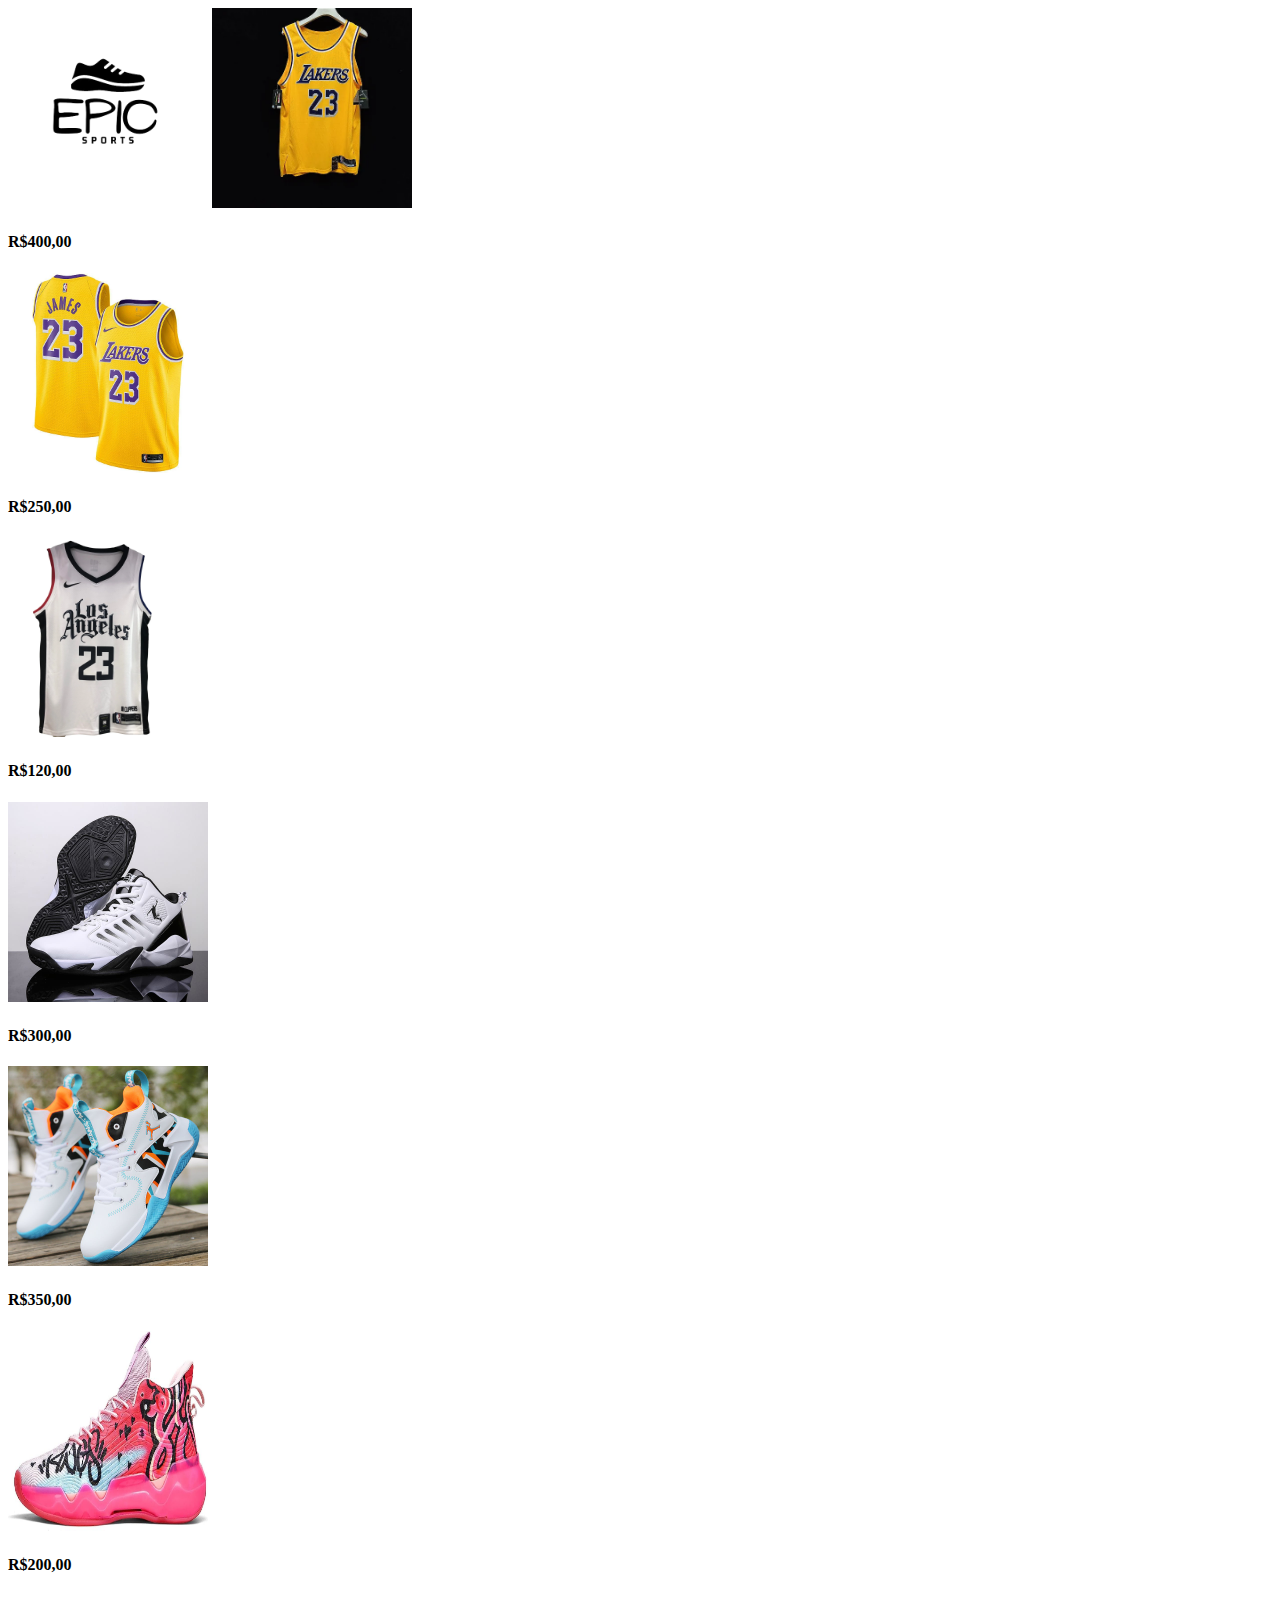
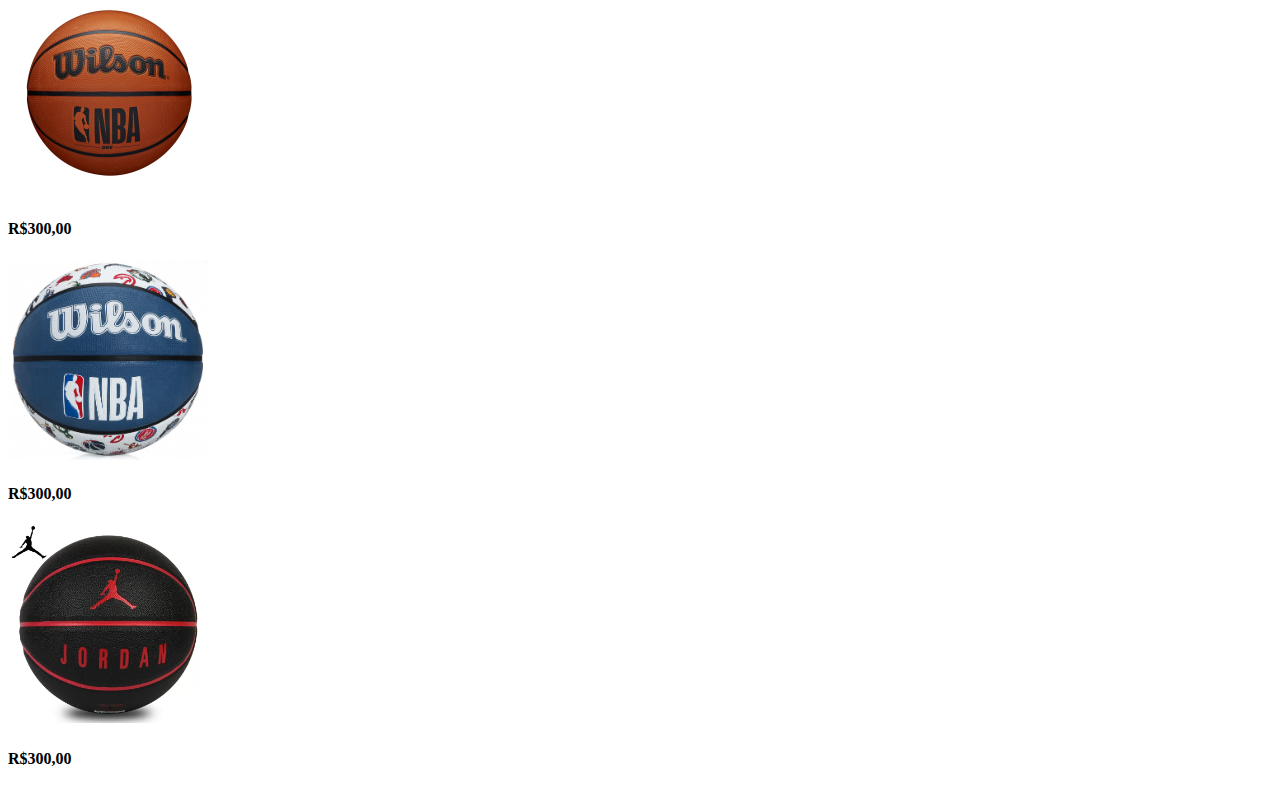
==== atv/esporte/basquete/index.html @ c377b16b "não aguento mais" ====
<!DOCTYPE html>
<html lang="en">
<head>
    <meta charset="UTF-8">
    <meta name="viewport" content="width=device-width, initial-scale=1.0">
    <title>Basquete</title>
    <link rel="stylesheet" href="index.css">
</head>
<body>
    
</body>
<header>
    <img src="../../img/Logo_para_Vendedor_ou_Loja_de_Sneakers_Cor_Neutra_Urbano-removebg-preview.png"/>
    
    <img
    src="../../../img/bblusa.jpg"
    alt="Imagem ilustrativa camisa de basquete" />
    <h4> R$400,00</h4>
    
    <img
     src="../../../img/bblusaf.jpg"
    alt="Imagem ilustrativa camisa de basquete"/>
    <h4>R$250,00</h4>

    <img
    src="../../../img/bblusa3.jpg"
   alt="Imagem ilustrativa camisa de basquete"/>
   <h4>R$120,00</h4>

   <img
   src="../../../img/btenis.jpg"
   alt="Imagem ilustrativa tenis de basquete"/>
   <h4>R$300,00</h4>

   <img
   src="../../../img/btenis2.jpg"
   alt="Imagem ilustrativa tenis basquete"/>
   <h4>R$350,00</h4>

   <img
   src="../../../img/btenis3.jpg"
   alt="Imagem ilustrativa tenis basquete"/>
   <h4>R$200,00</h4>

   <img
   src="../../../img/bbola.jpg"
   alt="Imagem ilustrativa bola basquete"/>
   <h4>R$300,00</h4>

   <img
   src="../../../img/bbola2.jpg"
   alt="Imagem ilustrativa bola basquete"/>
   <h4>R$300,00</h4>

   <img
   src="../../../img/bbola3.jpg"
   alt="Imagem ilustrativa bola basquete"/>
   <h4>R$300,00</h4>
 
  
</header>
</html>
---- atv/esporte/basquete/index.css ----
img{
    width: 200px;
    height: 200px;
    position: relative;
    left: 0%;
    top: 0%
}
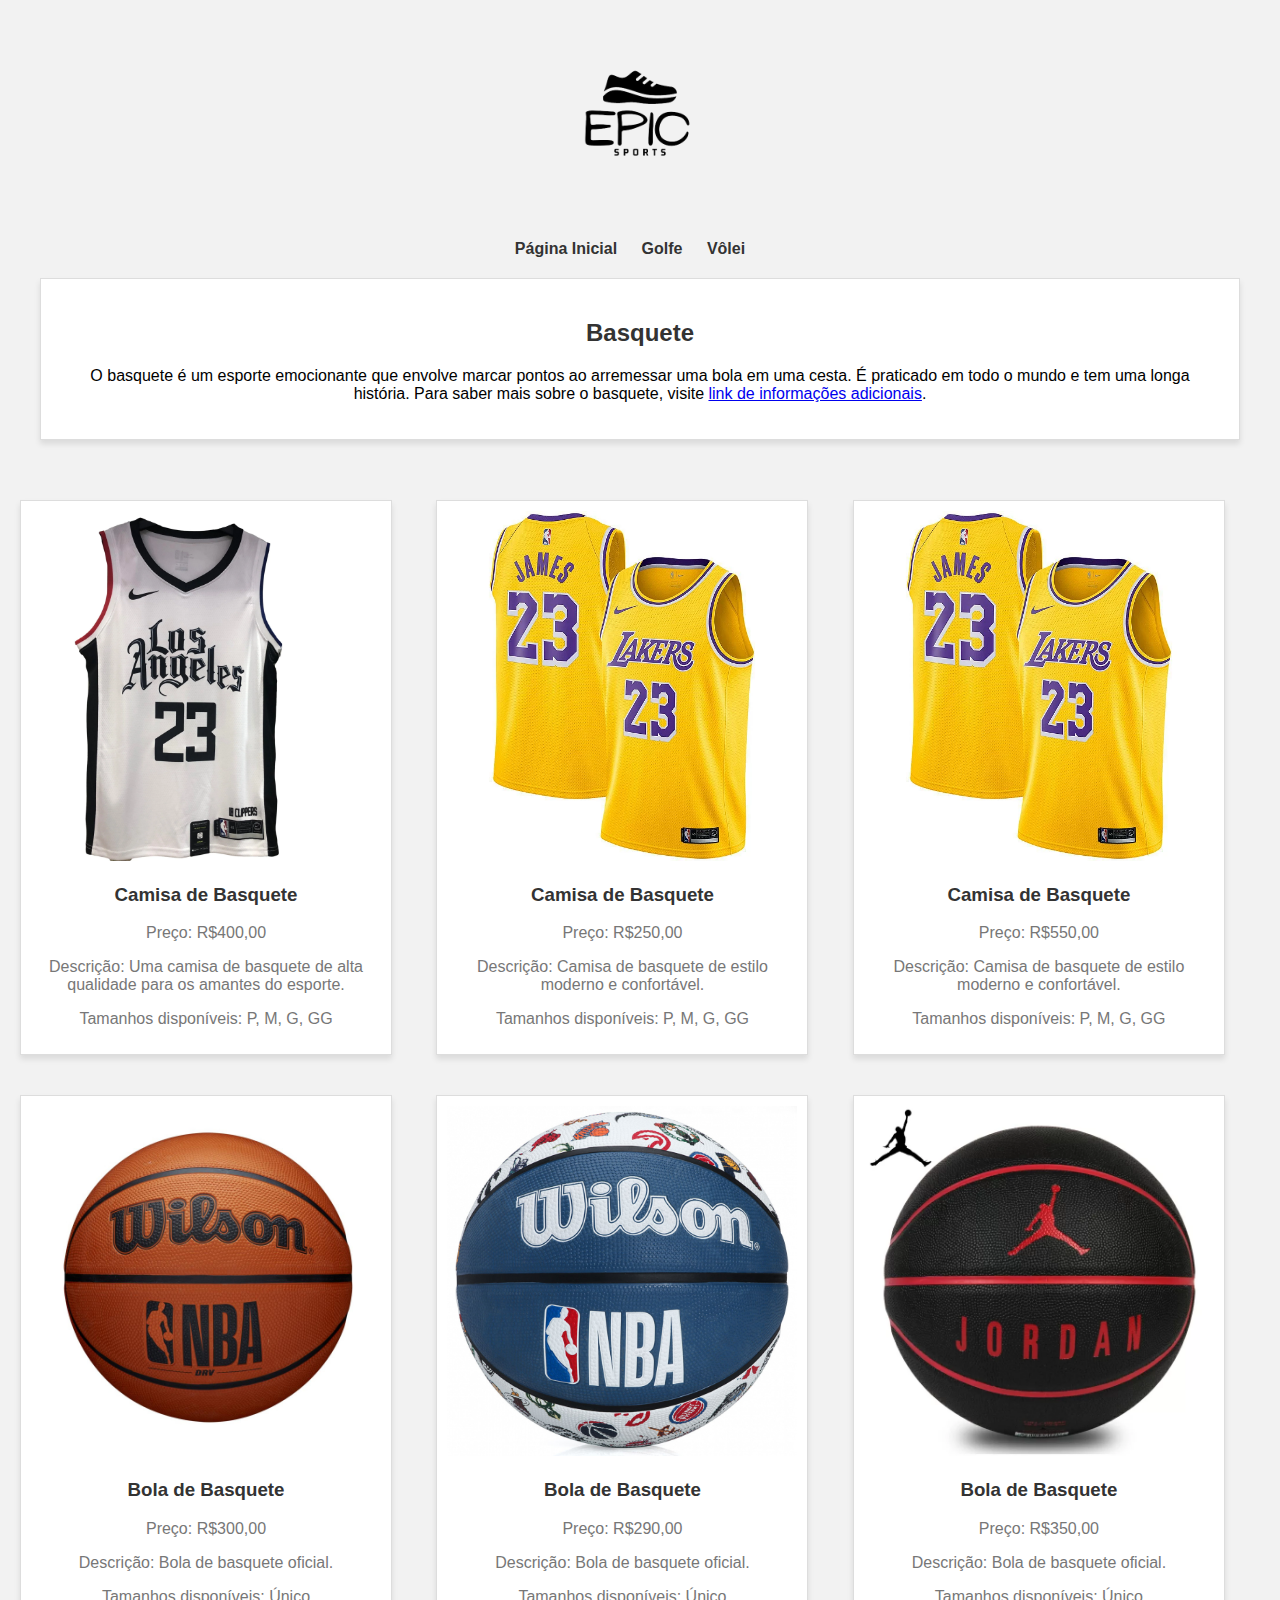
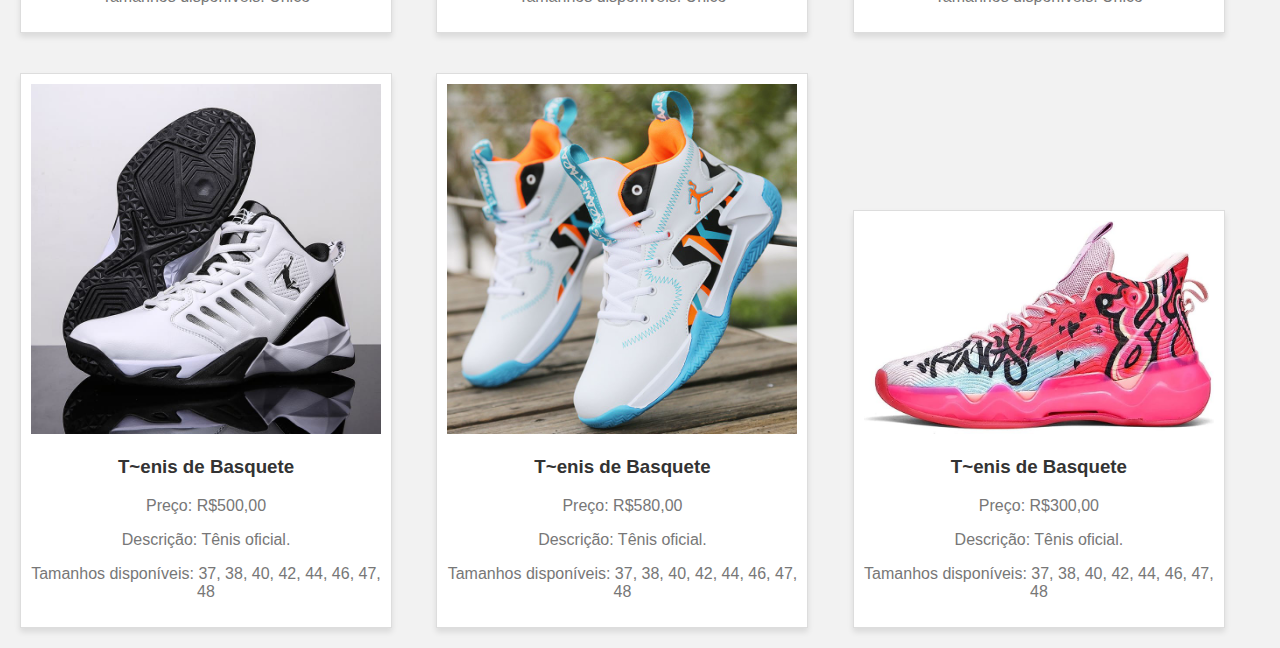
==== commit 11a724aa: "nunca mais faça isso" ====
--- a/atv/esporte/basquete/index.html
+++ b/atv/esporte/basquete/index.html
@@ -3,60 +3,88 @@
 <head>
     <meta charset="UTF-8">
     <meta name="viewport" content="width=device-width, initial-scale=1.0">
-    <title>Basquete</title>
-    <link rel="stylesheet" href="index.css">
+    <title>Loja de Basquete</title>
+    <link rel="stylesheet" href="/style.css">
 </head>
 <body>
-    
+    <header>
+        <div class="logo">
+            <img src="../../../img/Logo_para_Vendedor_ou_Loja_de_Sneakers_Cor_Neutra_Urbano-removebg-preview.png" alt="Logo da Loja">
+        </div>
+        <div class="menu">
+            <ul>
+                <li><a href="../../../index.html">Página Inicial</a></li>
+                <li><a href="../golfe/">Golfe</a></li>
+                <li><a href="../volei/">Vôlei</a></li>
+            </ul>
+        </div>
+        <div class="sport-info">
+            <h2>Basquete</h2>
+            <p>O basquete é um esporte emocionante que envolve marcar pontos ao arremessar uma bola em uma cesta. É praticado em todo o mundo e tem uma longa história. Para saber mais sobre o basquete, visite <a href="#">link de informações adicionais</a>.</p>
+        </div>
+    </header>
+    <div class="product">
+        <img src="../../../img/bblusa3.jpg" alt="Camisa de Basquete">
+        <h3>Camisa de Basquete</h3>
+        <p>Preço: R$400,00</p>
+        <p>Descrição: Uma camisa de basquete de alta qualidade para os amantes do esporte.</p>
+        <p>Tamanhos disponíveis: P, M, G, GG</p>
+    </div>
+    <div class="product">
+        <img src="../../../img/bblusaf.jpg" alt="Camisa de Basquete">
+        <h3>Camisa de Basquete</h3>
+        <p>Preço: R$250,00</p>
+        <p>Descrição: Camisa de basquete de estilo moderno e confortável.</p>
+        <p>Tamanhos disponíveis: P, M, G, GG</p>
+    </div>
+    <div class="product">
+        <img src="../../../img/bblusaf.jpg" alt="Camisa de Basquete">
+        <h3>Camisa de Basquete</h3>
+        <p>Preço: R$550,00</p>
+        <p>Descrição: Camisa de basquete de estilo moderno e confortável.</p>
+        <p>Tamanhos disponíveis: P, M, G, GG</p>
+    </div>
+    <div class="product">
+        <img src="../../../img/bbola.jpg" alt="Bola Basquete">
+        <h3>Bola de Basquete</h3>
+        <p>Preço: R$300,00</p>
+        <p>Descrição: Bola de basquete oficial.</p>
+        <p>Tamanhos disponíveis: Único </p>
+    </div>
+    <div class="product">
+        <img src="../../../img/bbola2.jpg" alt="Bola Basquete">
+        <h3>Bola de Basquete</h3>
+        <p>Preço: R$290,00</p>
+        <p>Descrição: Bola de basquete oficial.</p>
+        <p>Tamanhos disponíveis: Único </p>
+    </div>
+    <div class="product">
+        <img src="../../../img/bbola3.jpg" alt="Bola Basquete">
+        <h3>Bola de Basquete</h3>
+        <p>Preço: R$350,00</p>
+        <p>Descrição: Bola de basquete oficial.</p>
+        <p>Tamanhos disponíveis: Único </p>
+    </div>
+    <div class="product">
+        <img src="../../../img/btenis.jpg" alt="Tênis Basquete">
+        <h3>T~enis de Basquete</h3>
+        <p>Preço: R$500,00</p>
+        <p>Descrição: Tênis oficial.</p>
+        <p>Tamanhos disponíveis: 37, 38, 40, 42, 44, 46, 47, 48 </p>
+    </div>
+    <div class="product">
+        <img src="../../../img/btenis2.jpg" alt="Tênis Basquete">
+        <h3>T~enis de Basquete</h3>
+        <p>Preço: R$580,00</p>
+        <p>Descrição: Tênis oficial.</p>
+        <p>Tamanhos disponíveis: 37, 38, 40, 42, 44, 46, 47, 48 </p>
+    </div>
+    <div class="product">
+        <img src="../../../img/btenis3.jpg" alt="Tênis Basquete">
+        <h3>T~enis de Basquete</h3>
+        <p>Preço: R$300,00</p>
+        <p>Descrição: Tênis oficial.</p>
+        <p>Tamanhos disponíveis: 37, 38, 40, 42, 44, 46, 47, 48 </p>
+    </div>
 </body>
-<header>
-    <img src="../../img/Logo_para_Vendedor_ou_Loja_de_Sneakers_Cor_Neutra_Urbano-removebg-preview.png"/>
-    
-    <img
-    src="../../../img/bblusa.jpg"
-    alt="Imagem ilustrativa camisa de basquete" />
-    <h4> R$400,00</h4>
-    
-    <img
-     src="../../../img/bblusaf.jpg"
-    alt="Imagem ilustrativa camisa de basquete"/>
-    <h4>R$250,00</h4>
-
-    <img
-    src="../../../img/bblusa3.jpg"
-   alt="Imagem ilustrativa camisa de basquete"/>
-   <h4>R$120,00</h4>
-
-   <img
-   src="../../../img/btenis.jpg"
-   alt="Imagem ilustrativa tenis de basquete"/>
-   <h4>R$300,00</h4>
-
-   <img
-   src="../../../img/btenis2.jpg"
-   alt="Imagem ilustrativa tenis basquete"/>
-   <h4>R$350,00</h4>
-
-   <img
-   src="../../../img/btenis3.jpg"
-   alt="Imagem ilustrativa tenis basquete"/>
-   <h4>R$200,00</h4>
-
-   <img
-   src="../../../img/bbola.jpg"
-   alt="Imagem ilustrativa bola basquete"/>
-   <h4>R$300,00</h4>
-
-   <img
-   src="../../../img/bbola2.jpg"
-   alt="Imagem ilustrativa bola basquete"/>
-   <h4>R$300,00</h4>
-
-   <img
-   src="../../../img/bbola3.jpg"
-   alt="Imagem ilustrativa bola basquete"/>
-   <h4>R$300,00</h4>
- 
-  
-</header>
-</html>+</html>
--- a/style.css
+++ b/style.css
@@ -0,0 +1,66 @@
+body {
+    font-family: Arial, sans-serif;
+    background-color: #f2f2f2;
+    margin: 0;
+    padding: 0;
+}
+
+header {
+    text-align: center;
+    padding: 20px;
+}
+
+.logo img {
+    max-width: 200px;
+}
+
+.menu ul {
+    list-style: none;
+    padding: 0;
+}
+
+.menu li {
+    display: inline;
+    margin-right: 20px;
+}
+
+.menu a {
+    text-decoration: none;
+    color: #333;
+    font-weight: bold;
+}
+
+.sport-info {
+    background-color: #fff;
+    padding: 20px;
+    margin: 20px;
+    border: 1px solid #ddd;
+    box-shadow: 0 4px 6px rgba(0, 0, 0, 0.1);
+}
+
+.sport-info h2 {
+    color: #333;
+}
+
+.product {
+    display: inline-block;
+    margin: 20px;
+    text-align: center;
+    max-width: 350px;
+    background-color: #fff;
+    border: 1px solid #ddd;
+    padding: 10px;
+    box-shadow: 0 4px 6px rgba(0, 0, 0, 0.1);
+}
+
+.product img {
+    max-width: 100%;
+}
+
+.product h3 {
+    color: #333;
+}
+
+.product p {
+    color: #777;
+}
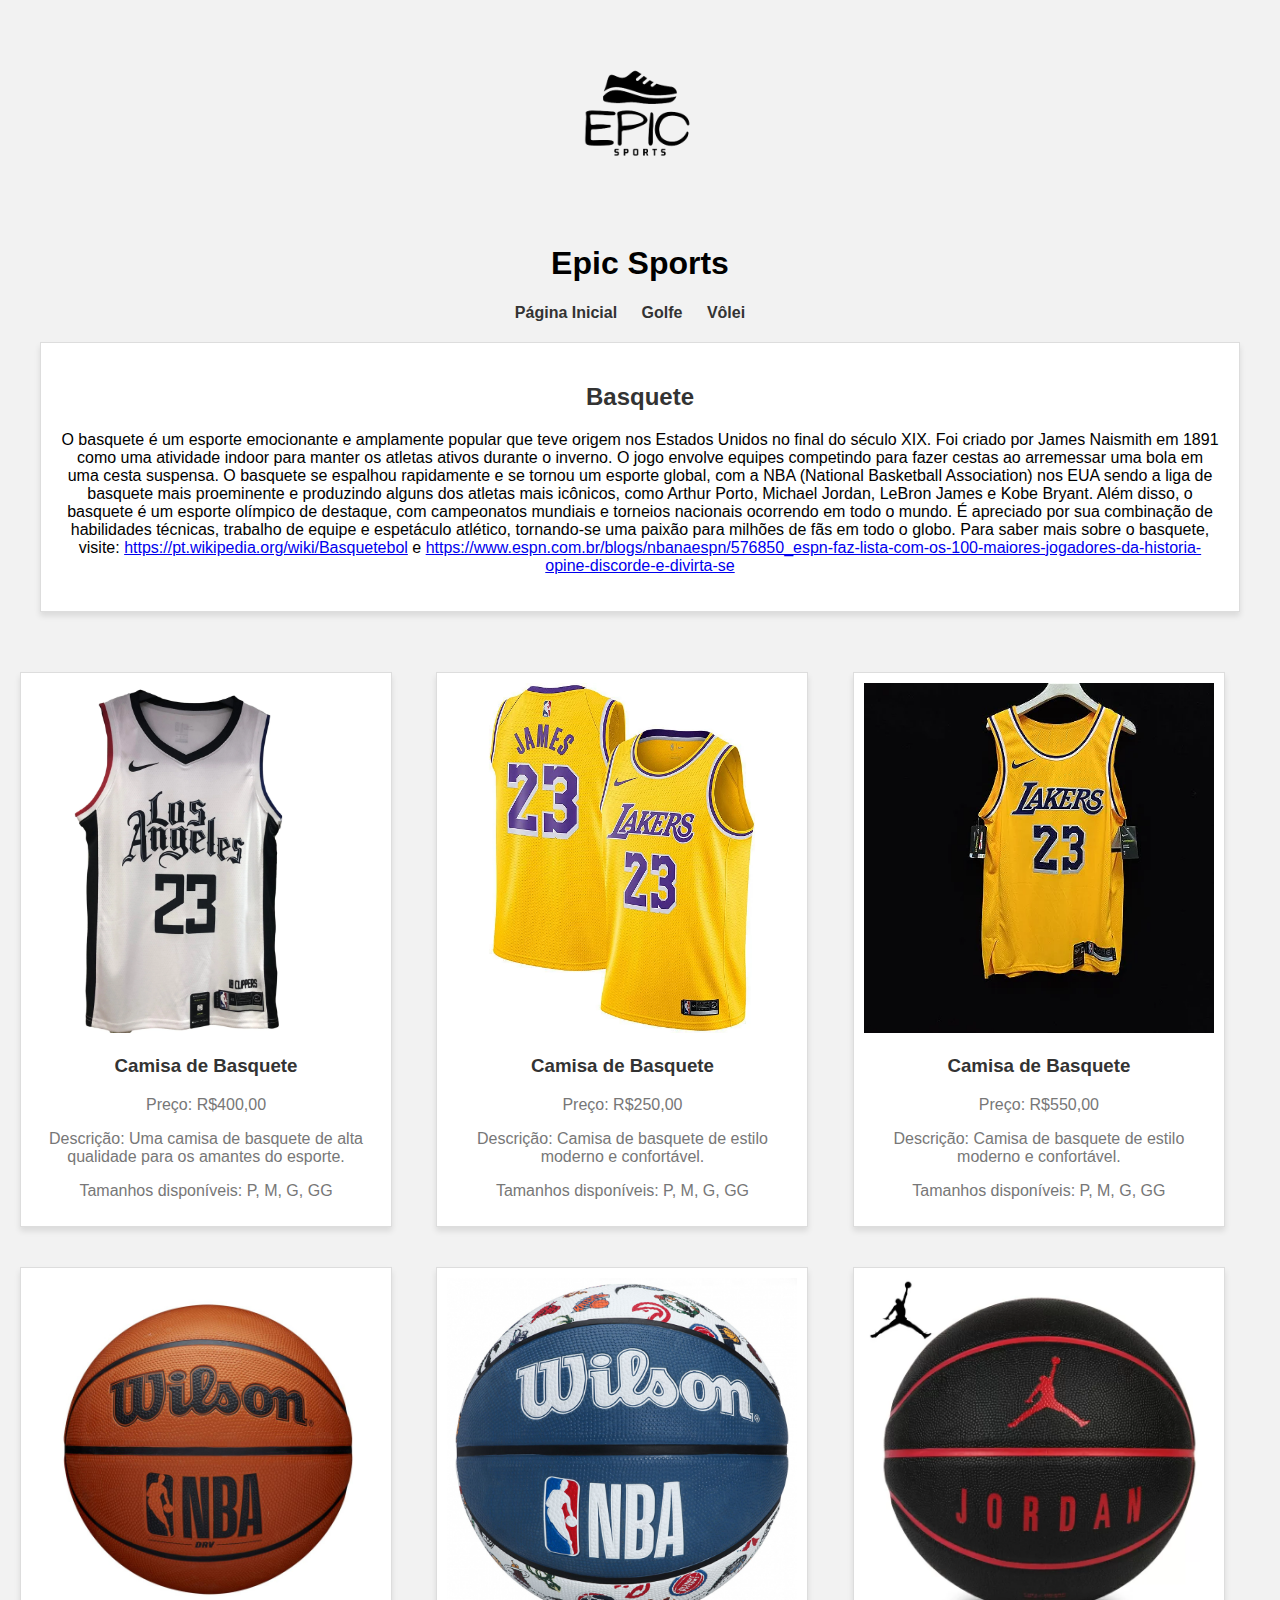
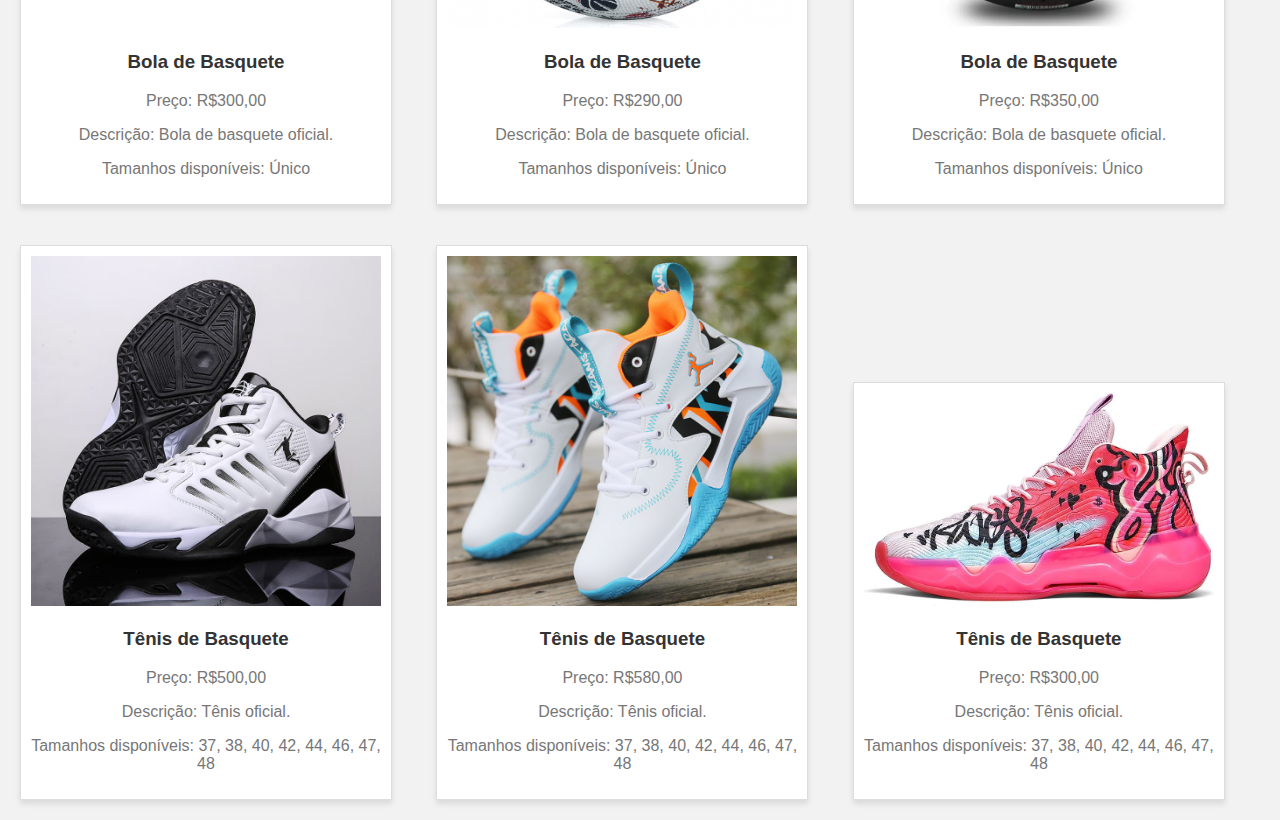
==== commit 02ce6d10: "quase desistindo 3" ====
--- a/atv/esporte/basquete/index.html
+++ b/atv/esporte/basquete/index.html
@@ -11,6 +11,9 @@
         <div class="logo">
             <img src="../../../img/Logo_para_Vendedor_ou_Loja_de_Sneakers_Cor_Neutra_Urbano-removebg-preview.png" alt="Logo da Loja">
         </div>
+        <div class="store-info">
+            <h1>Epic Sports</h1>
+        </div>
         <div class="menu">
             <ul>
                 <li><a href="../../../index.html">Página Inicial</a></li>
@@ -20,7 +23,9 @@
         </div>
         <div class="sport-info">
             <h2>Basquete</h2>
-            <p>O basquete é um esporte emocionante que envolve marcar pontos ao arremessar uma bola em uma cesta. É praticado em todo o mundo e tem uma longa história. Para saber mais sobre o basquete, visite <a href="#">link de informações adicionais</a>.</p>
+            <p> O basquete é um esporte emocionante e amplamente popular que teve origem nos Estados Unidos no final do século XIX. Foi criado por James Naismith em 1891 como uma atividade indoor para manter os atletas ativos durante o inverno. O jogo envolve equipes competindo para fazer cestas ao arremessar uma bola em uma cesta suspensa. O basquete se espalhou rapidamente e se tornou um esporte global, com a NBA (National Basketball Association) nos EUA sendo a liga de basquete mais proeminente e produzindo alguns dos atletas mais icônicos, 
+                como Arthur Porto, Michael Jordan, LeBron James e Kobe Bryant. Além disso, o basquete é um esporte olímpico de destaque, com campeonatos mundiais e torneios nacionais ocorrendo em todo o mundo. É apreciado por sua combinação de habilidades técnicas, trabalho de equipe e espetáculo atlético, tornando-se uma paixão para milhões de fãs em todo o globo. Para saber mais sobre o basquete, 
+                visite: <a href="#">https://pt.wikipedia.org/wiki/Basquetebol</a> e <a href="#">https://www.espn.com.br/blogs/nbanaespn/576850_espn-faz-lista-com-os-100-maiores-jogadores-da-historia-opine-discorde-e-divirta-se</a></p>
         </div>
     </header>
     <div class="product">
@@ -38,7 +43,7 @@
         <p>Tamanhos disponíveis: P, M, G, GG</p>
     </div>
     <div class="product">
-        <img src="../../../img/bblusaf.jpg" alt="Camisa de Basquete">
+        <img src="../../../img/bblusa.jpg" alt="Camisa de Basquete">
         <h3>Camisa de Basquete</h3>
         <p>Preço: R$550,00</p>
         <p>Descrição: Camisa de basquete de estilo moderno e confortável.</p>
@@ -67,21 +72,21 @@
     </div>
     <div class="product">
         <img src="../../../img/btenis.jpg" alt="Tênis Basquete">
-        <h3>T~enis de Basquete</h3>
+        <h3>Tênis de Basquete</h3>
         <p>Preço: R$500,00</p>
         <p>Descrição: Tênis oficial.</p>
         <p>Tamanhos disponíveis: 37, 38, 40, 42, 44, 46, 47, 48 </p>
     </div>
     <div class="product">
         <img src="../../../img/btenis2.jpg" alt="Tênis Basquete">
-        <h3>T~enis de Basquete</h3>
+        <h3>Tênis de Basquete</h3>
         <p>Preço: R$580,00</p>
         <p>Descrição: Tênis oficial.</p>
         <p>Tamanhos disponíveis: 37, 38, 40, 42, 44, 46, 47, 48 </p>
     </div>
     <div class="product">
         <img src="../../../img/btenis3.jpg" alt="Tênis Basquete">
-        <h3>T~enis de Basquete</h3>
+        <h3>Tênis de Basquete</h3>
         <p>Preço: R$300,00</p>
         <p>Descrição: Tênis oficial.</p>
         <p>Tamanhos disponíveis: 37, 38, 40, 42, 44, 46, 47, 48 </p>
